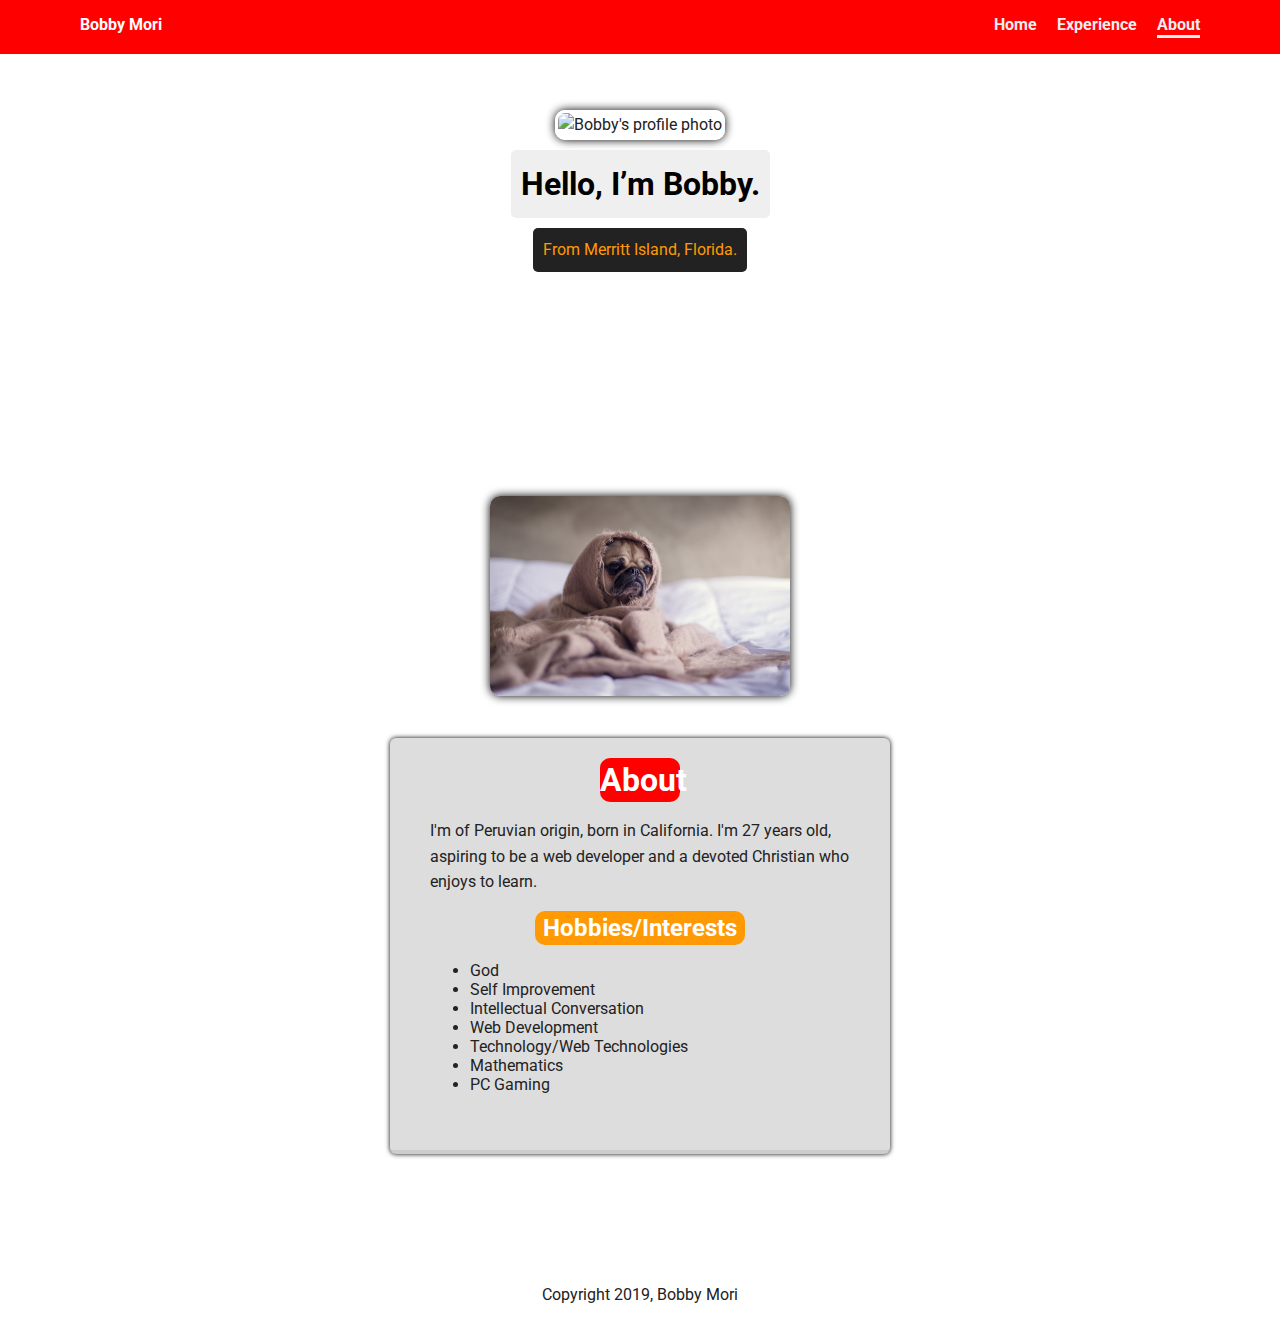
==== about.html @ de7c90e2 "New Changes" ====
<!DOCTYPE html>
<html lang="en">
<head>
    <meta charset="UTF-8">
    <meta name="viewport" content="width=device-width, initial-scale=1.0">
    <meta http-equiv="X-UA-Compatible" content="ie=edge">
    <link href="https://fonts.googleapis.com/css?family=Muli%7CRoboto:400,300,500,700,900" rel="stylesheet">
    <link rel="stylesheet" type='text/css' href="styles.css">
    <title>About Bobby</title>
</head>
<body id='about'>
    <nav class="main-nav">
        <ul class="nav">
          <li class="name">Bobby Mori</li>
          <li><a href="index.html">Home</a></li>
          <li><a href="experience.html">Experience</a></li>
          <li><a class='current-page' href="about.html">About</a></li>
        </ul>
    </nav>

    <header>
        <img src="images/Bobby1crop.jpg" alt="Bobby's profile photo" class="profile-image">
        <h1 class="tag name">Hello, I’m Bobby.</h1>
        <p class="tag location">From Merritt Island, Florida.</p>
    </header>

    <main class="flex about-flex">
        <img src="images/pug.jpg" alt="A pug">
        <section class="card">
            <div class="description">
                <h1 class='title-border'><span class='card-title'>About</span></h1>
                <p>I'm of Peruvian origin, born in California. I'm 27 years old, aspiring to be a web developer and a devoted Christian who enjoys to learn.</p>
            </div>
            <div class="description">
                <h2 class='hobbies-border'><span class='hobbies'>Hobbies/Interests</span></h2>
                <ul>
                    <li>God</li>
                    <li>Self Improvement</li>
                    <li>Intellectual Conversation</li>
                    <li>Web Development</li>
                    <li>Technology/Web Technologies</li>
                    <li>Mathematics</li>
                    <li>PC Gaming</li>
                </ul>
            </div>
        </section>
    </main>

    <footer>
        <ul>
          <li><a href="https://twitter.com/DeathRate_" class="social twitter">Twitter</a></li>
          <li><a href="https://www.linkedin.com/in/bobby-mori-398919179/" class="social linkedin">LinkedIn</a></li>
          <li><a href="https://github.com/Survivor648" class="social github">Github</a></li>
        </ul>
        <p class="copyright">Copyright 2019, Bobby Mori</p>
    </footer>
</body>
</html>
---- styles.css ----
/* Global Layout Set-up */
* { 
  box-sizing: border-box;
}
  
body {
  margin: 0;
  padding: 0;
  text-align: center;
  font-family: 'Roboto', sans-serif;
  color: #222;
  background: #fff;
}
/* Link Styles */

a {
  text-decoration: none;
  color: #eee;
}
a:hover {
  color: #6633ff;
}

/* Page Navigation */
.nav .current-page {
  border-bottom: 3px solid #eee;
  padding-bottom: 1px;
}

/* Section Styles */

.main-nav {
  width: 100%;
  background: red;
  min-height: 30px;
  padding: 10px;
  position: fixed;
  text-align: center;
}
.nav {
  display: flex;
  justify-content: space-around;
  font-weight: 700;
  list-style-type: none;
  margin: 0 auto;
  padding: 0;
}

.nav .name {
    display: block;
    margin-right: auto;
    color: white;
}
.nav li {
  padding: 5px 10px 10px 10px;
}
.nav a {
  transition: all .5s;
}
.nav a:hover {
  color: white
}

header {
  text-align: center;
  background: url('images/sunset.jpg') no-repeat center center ;
  background-size: cover;
  overflow: hidden;
  padding-top: 60px;
}
header {
  line-height: 1.5;
}
header .profile-image {
  margin-top: 50px;
  width: 150px;
  height: 150px;
  border-radius: 50%;
  border: 3px solid white;
  transition: all .5s;
}
header .profile-image:hover {
  transform: scale(1.2);
}
.tag {
  background-color: #efefef;
  color: black;
  padding: 10px;
  border-radius: 5px;
  display: table;
  margin: 10px auto;
} 
.location {
  background-color: #222;
  color: #ff9904;
}
.card {
  margin: 30px;
  padding: 20px 40px 40px;
  max-width: 500px;
  text-align: left;
  background: #ddd;
  border-bottom: 4px solid #ccc;
  border-radius: 6px;
  box-shadow: 0px 0px 5px 0px #000;
  transition: all .5s;
}
.card:hover {
  border-color: red;
  box-shadow: 0px 0px 5px 0px red;
}

ul.skills {
  padding: 0;
  text-align: center;
}

.skills li {
  border-radius: 6px;
  display: inline-block;
  background: #ff9904;
  color: white;
  padding: 5px 10px;
  margin: 2px;
  transition: all 0.5s;
}

.skills li:hover {
  background-color: white;
  color: #ff9904;
}

.skills li:nth-child(odd) {
  background: #0399ff;
}

.skills li:nth-child(odd):hover {
  background-color: white;
  color: #0399ff;
}

footer {
  width: 100%;
  min-height: 30px;
  padding: 10px 0px;
}

footer .copyright {
  top: -8px;
  font-size: .75em;
}

footer ul {
  list-style-type: none;
  margin: 0;
  padding: 0;
}

footer ul li {
  display: inline-block;
}

a.social {
  display: inline-block;
  text-indent: -9999px;
  margin-left: 5px;
  width: 30px;
  height: 30px;
  background-size: 30px 30px;
  opacity: .4;
  transition: all .5s;
}
a.twitter {
  background-image: url(images/twitter.svg);
}
a.linkedin {
  background-image: url(images/linkedin.svg);
}
a.github {
  background-image: url(images/github.svg);
}
a.social:hover {
  opacity: 1;
}
.clearfix {
  clear: both;
}

  /* Experience Page */
  #exp .exp-flex {
    display: flex;
    align-items: center;
    height: 110vh;
  }

  .flex h1, 
  .flex h2 {
    text-align: center;
    color: #111;
    margin: 0 auto;
  }

  #exp .description {
    margin-top: 3rem;
  }

  /* Title Styling */
  .title-border {
    background-color: red;
    width: 150px;
    border-radius: 10px;
    padding: 3px 0px;
  }

  .flex .card:nth-child(2) .title-border {
    width: 80px;
  }
  
  .title-border .card-title {
    color: #fff;
  }

  .html-list h2, 
  .css-list h2, 
  .js-list h2 {
    background-color: orange;
    width: 100px;
    border-radius: 10px;
    padding: 3px 0px;
  }

  .css-list h2 {
    background-color: #0399ff;
    width: 80px;
    border-radius: 10px;
  }

  .js-list h2 {
    background-color: #aa0;
    width: 150px;
    border-radius: 10px;
  }

  .html-list h2 .html, 
  .css-list h2 .css,
  .js-list h2 .js {
    color: white;
    text-align: center;
  }
  
  .html {
    color: orange;
  }

  .html-list li:hover {
    color: orange;
  }

  .css {
    color: #0399ff;
  }

  .css-list li:hover {
    color: #0399ff;
  }

  .js-list h2 .js {
    color: white;
  }

  .js-list ul li:hover {
    color: #aa0;
  }
  
  .html-css-js ul li {
    font-weight: bold;
  }

  /* About Page */
  #about .about-flex {
    display: flex;
    flex-direction: column;
    align-items: center;
    height: 80vh;
  }

  #about img {
    box-shadow: 0 0 10px 0 #000;
    border-radius: 10px;
    transition: all .5s;
  }

  #about img:hover {
    box-shadow: 0 0 10px 0 red;
  }

  #about .flex img {
    width: 300px;
    height: 200px;
  }

  #about .flex .card:nth-child(1) .title-border {
    width: 80px;
  }

  #about .hobbies-border {
    background-color: #ff9904;
    width: 210px;
    padding: 3px 0px;
    border-radius: 10px;
  }

  #about .hobbies-border .hobbies {
    color: #fff;
  }

/* Styles for larger screens */
@media screen and (min-width: 720px) {
  
  .flex {
      display: -ms-flexbox;      /* TWEENER - IE 10 */
      display: flex; 
      max-width: 1200px;
      -ms-flex-pack: distribute;
      justify-content: space-around;
      margin: 0 auto;
  }

  header {
    min-height: 470px;
  }

  .nav {
    max-width: 1200px;
    padding: 0 30px;
  }


  main {
    padding-top: 20px;
  }

  main p {
    line-height: 1.6em;
  }

  footer {
    font-size: 1.3em;
    margin: 0 auto;
    margin-top: 40px;
  }
}
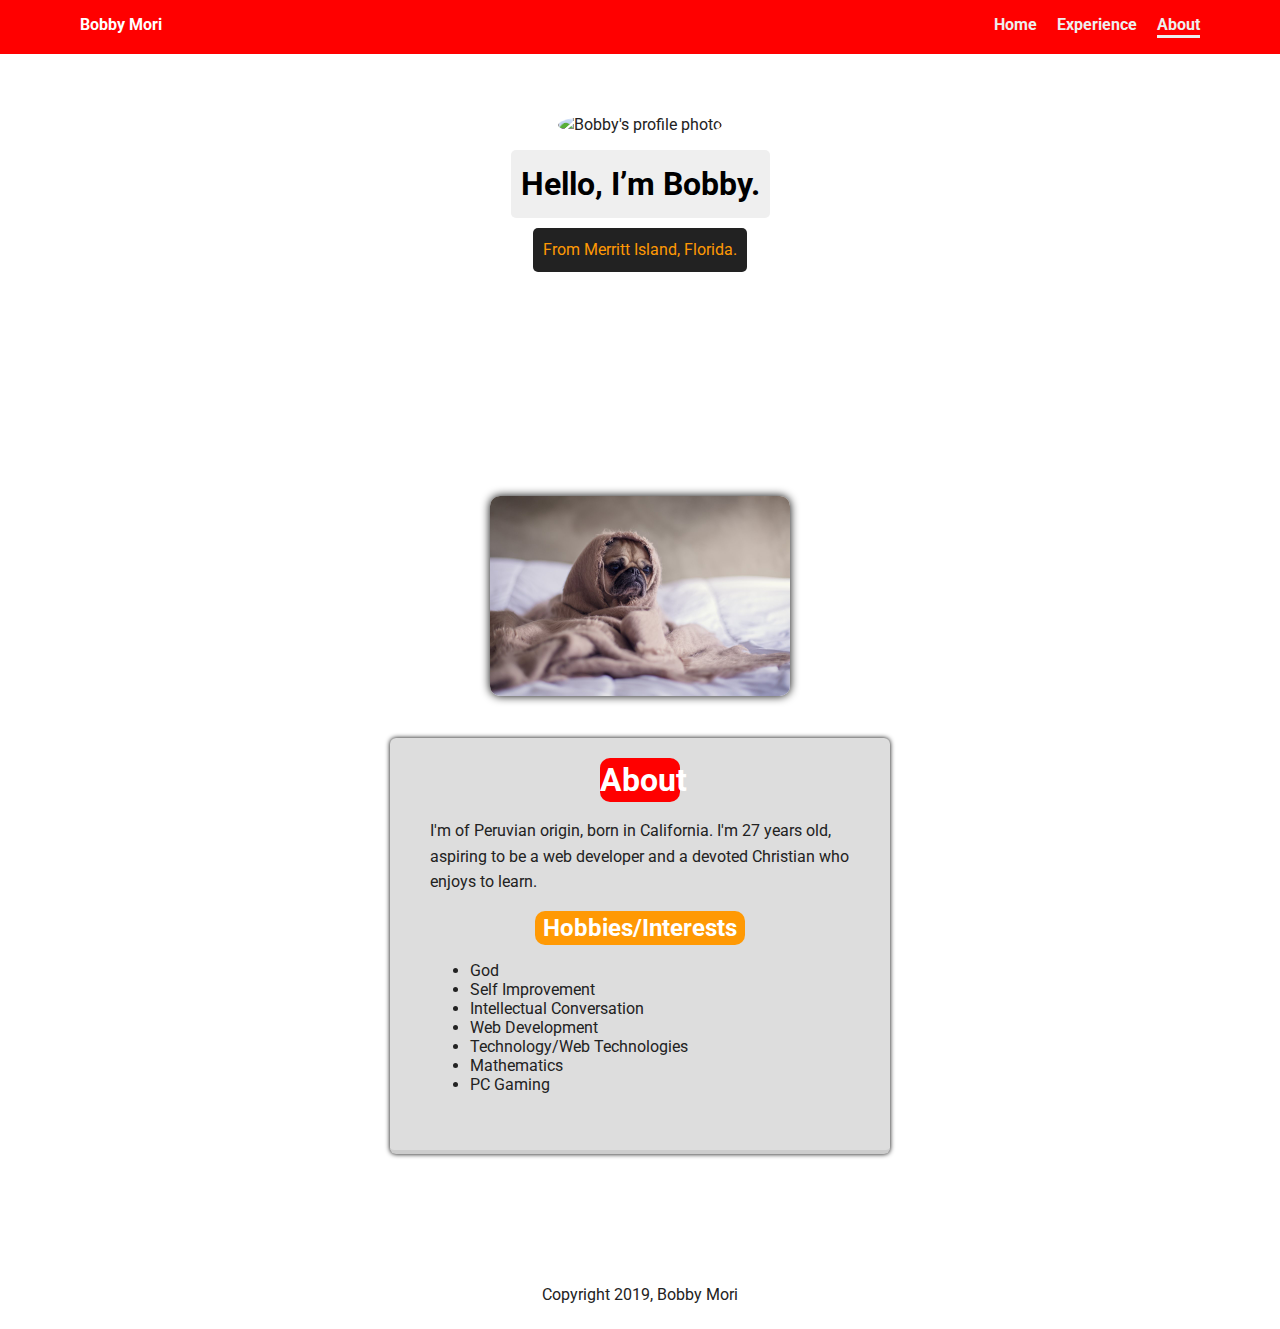
==== commit c3b1ed2e: "New Change" ====
--- a/about.html
+++ b/about.html
@@ -25,7 +25,7 @@
     </header>
 
     <main class="flex about-flex">
-        <img src="images/pug.jpg" alt="A pug">
+        <img class='pug-image' src="images/pug.jpg" alt="A pug">
         <section class="card">
             <div class="description">
                 <h1 class='title-border'><span class='card-title'>About</span></h1>
--- a/styles.css
+++ b/styles.css
@@ -284,7 +284,7 @@
     height: 80vh;
   }
 
-  #about img {
+  #about .pug-image {
     box-shadow: 0 0 10px 0 #000;
     border-radius: 10px;
     transition: all .5s;
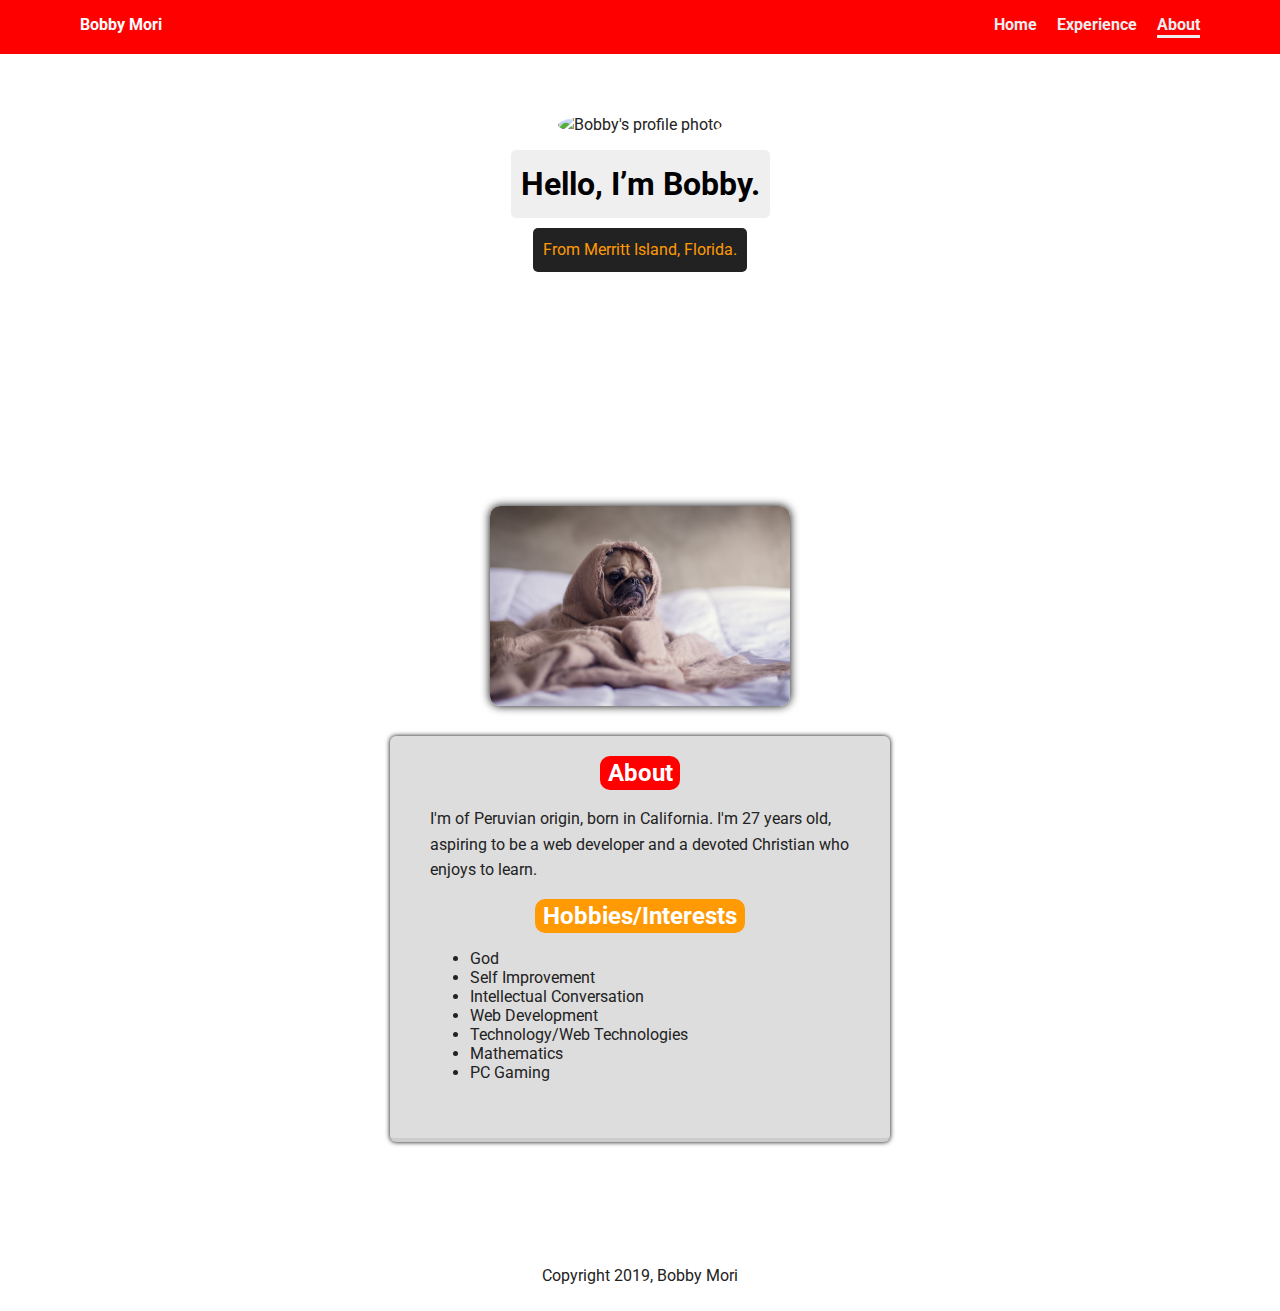
==== commit 10866930: "New Changes" ====
--- a/about.html
+++ b/about.html
@@ -24,11 +24,11 @@
         <p class="tag location">From Merritt Island, Florida.</p>
     </header>
 
-    <main class="flex about-flex">
+    <main class="flex">
         <img class='pug-image' src="images/pug.jpg" alt="A pug">
         <section class="card">
             <div class="description">
-                <h1 class='title-border'><span class='card-title'>About</span></h1>
+                <h2 class='title-border'><span class='card-title'>About</span></h2>
                 <p>I'm of Peruvian origin, born in California. I'm 27 years old, aspiring to be a web developer and a devoted Christian who enjoys to learn.</p>
             </div>
             <div class="description">
--- a/styles.css
+++ b/styles.css
@@ -285,11 +285,14 @@
   }
 
   #about .pug-image {
+    margin-top: 1rem;
     box-shadow: 0 0 10px 0 #000;
     border-radius: 10px;
     transition: all .5s;
   }
 
+  #home img:hover,
+  #exp img:hover,
   #about img:hover {
     box-shadow: 0 0 10px 0 red;
   }
@@ -326,6 +329,12 @@
       margin: 0 auto;
   }
 
+  #about .flex {
+    flex-direction: column;
+    justify-content: center;
+    align-items: center;
+  }
+
   header {
     min-height: 470px;
   }
